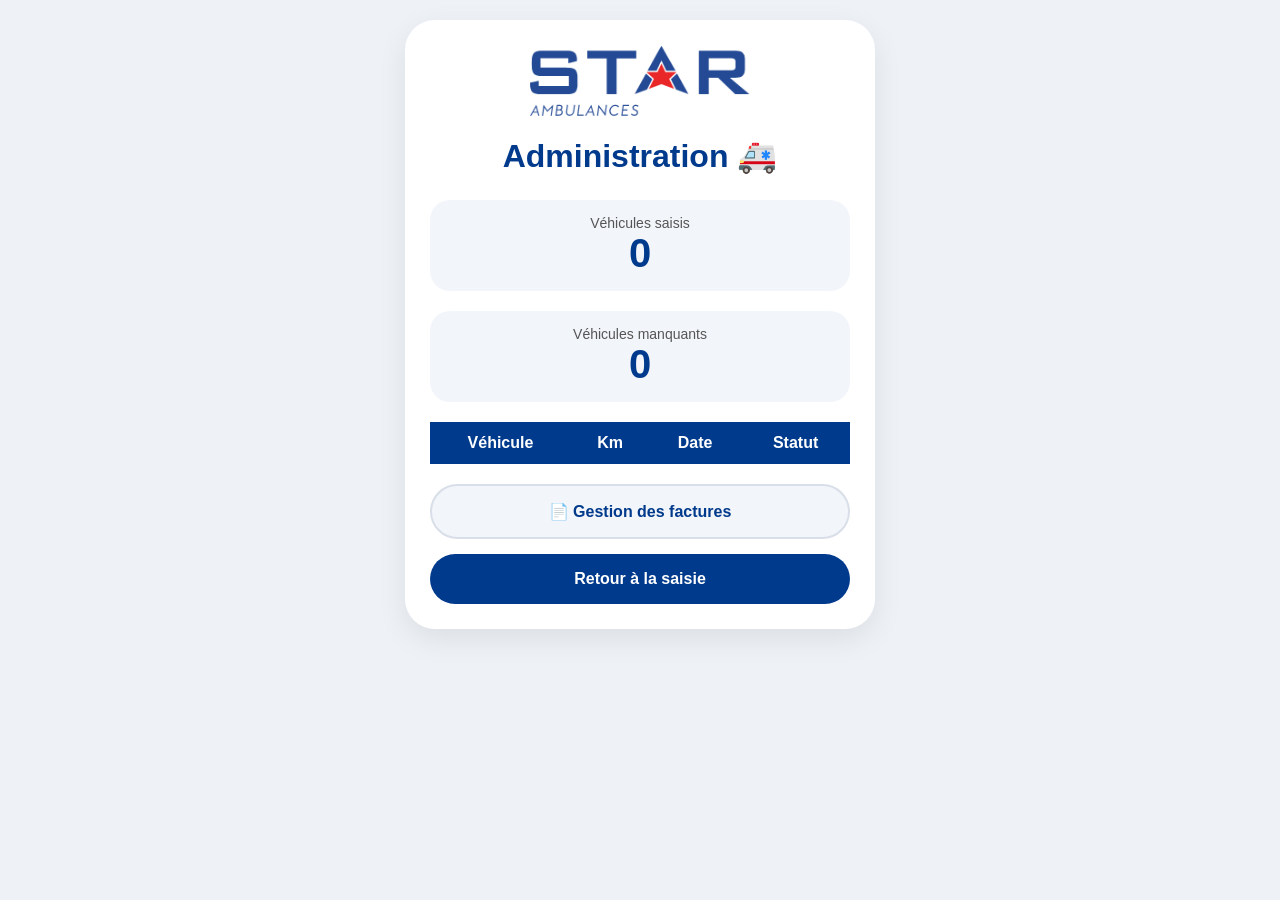
==== admin.html @ 3a452087 "Update admin.html" ====
<!DOCTYPE html>
<html lang="fr">

<head>

<meta charset="UTF-8">
<meta name="viewport" content="width=device-width, initial-scale=1.0">

<title>Administration</title>

<link rel="stylesheet" href="style.css">

</head>

<body>

<div class="container">

<img src="images/logo-star.png" id="logo" alt="STAR Ambulances">


    <h1>Administration 🚑</h1>

    <div class="last-km">
        <div class="last-label">Véhicules saisis</div>
        <div id="nbOk" class="last-value">0</div>
    </div>

    <div class="last-km">
        <div class="last-label">Véhicules manquants</div>
        <div id="nbManquant" class="last-value">0</div>
    </div>

    <table id="tableau">

        <thead>
           <tr>
    <th>Véhicule</th>
    <th>Km</th>
    <th>Date</th>
    <th>Statut</th>
</tr>
        </thead>

        <tbody>
        </tbody>

    </table>
<button
    class="btn-factures"
    onclick="location.href='factures.html'">

    📄 Gestion des factures

</button>

    <button
        class="btn-save"
        onclick="location.href='index.html'">
        Retour à la saisie
    </button>

</div>
<script src="admin.js"></script>
</body>

</html>
---- style.css ----
body{
    font-family:'Poppins',sans-serif;
    background:#eef2f7;
    margin:0;
    padding:20px;
}
.last-vehicule{
    font-size:1.4rem;
    font-weight:600;
    margin-top:10px;
}
.container{
    max-width:420px;
    margin:auto;
    background:white;
    padding:25px;
    border-radius:30px;
    box-shadow:0 10px 30px rgba(0,0,0,0.08);
}

#logo{
    display:block;
    width:220px;
    max-width:100%;
    margin:auto;
    margin-bottom:20px;
}

h1{
    text-align:center;
    color:#003A8C;
    margin-bottom:25px;
}

.last-km{
    background:#f2f5fa;
    border-radius:20px;
    padding:15px;
    text-align:center;
    margin-bottom:20px;
}

.last-km span{
    color:#666;
    font-size:14px;
}

.last-km h2{
    color:#003A8C;
    margin:8px 0;
}

.last-km small{
    color:#888;
}

label{
    display:block;
    margin-top:15px;
    margin-bottom:6px;
    font-weight:600;
}

select,
input{
    width:100%;
    padding:15px;
    border:2px solid #d9d9d9;
    border-radius:18px;
    font-size:16px;
    box-sizing:border-box;
}

select:focus,
input:focus{
    outline:none;
    border-color:#003A8C;
}

button{
    width:100%;
    padding:16px;
    margin-top:15px;
    border:none;
    border-radius:999px;
    font-size:16px;
    font-weight:600;
    cursor:pointer;
    transition:0.2s;
}

.btn-save{
    background:#003A8C;
    color:white;
}

.btn-save:hover{
    background:#002f71;
}

.btn-edit{
    background:#EF3E42;
    color:white;
}

.btn-edit:hover{
    background:#d63035;
}

#message{
    text-align:center;
    margin-top:20px;
    font-weight:600;
}
.dashboard{
    display:flex;
    gap:15px;
    margin-bottom:20px;
}

.card{
    flex:1;
    background:#003A8C;
    color:white;
    border-radius:20px;
    text-align:center;
    padding:15px;
}

table{
    width:100%;
    border-collapse:collapse;
}

th{
    background:#003A8C;
    color:white;
    padding:12px;
}

td{
    padding:12px;
    border-bottom:1px solid #ddd;
    text-align:center;
}
.blue-card{
    background:#003A8C;
    color:white;
}

.red-card{
    background:#EF3E42;
    color:white;
}

.dashboard{
    display:flex;
    gap:15px;
    margin-bottom:25px;
}

.card{
    flex:1;
    border-radius:25px;
    padding:15px;
    text-align:center;
}

.card h2{
    margin:0;
    font-size:2rem;
}

.card p{
    margin-top:5px;
}
.last-label{
    color:#666;
    font-size:14px;
}

.last-vehicule{
    font-size:1.3rem;
    font-weight:600;
    margin-top:10px;
}

.last-value{
    font-size:2.5rem;
    font-weight:700;
    color:#003A8C;
    text-align:center;
}

.last-label{
    text-align:center;
    color:#555;
    font-size:14px;
}

h1{
    text-align:center;
    color:#003A8C;
    margin-bottom:25px;
}

#logo{
    display:block;
    width:220px;
    margin:auto;
    margin-bottom:20px;
}
.btn-save{
    background:#003A8C;
    color:white;
    border:none;
    border-radius:999px;
}
.btn-factures{
    width:100%;
    padding:16px;
    margin-top:20px;
    background:#f2f5fa;
    color:#003A8C;
    border:2px solid #d9dfe8;
    border-radius:999px;
    font-size:16px;
    font-weight:600;
    cursor:pointer;
    transition:0.2s;
}

.btn-factures:hover{
    background:#e8eef7;
}
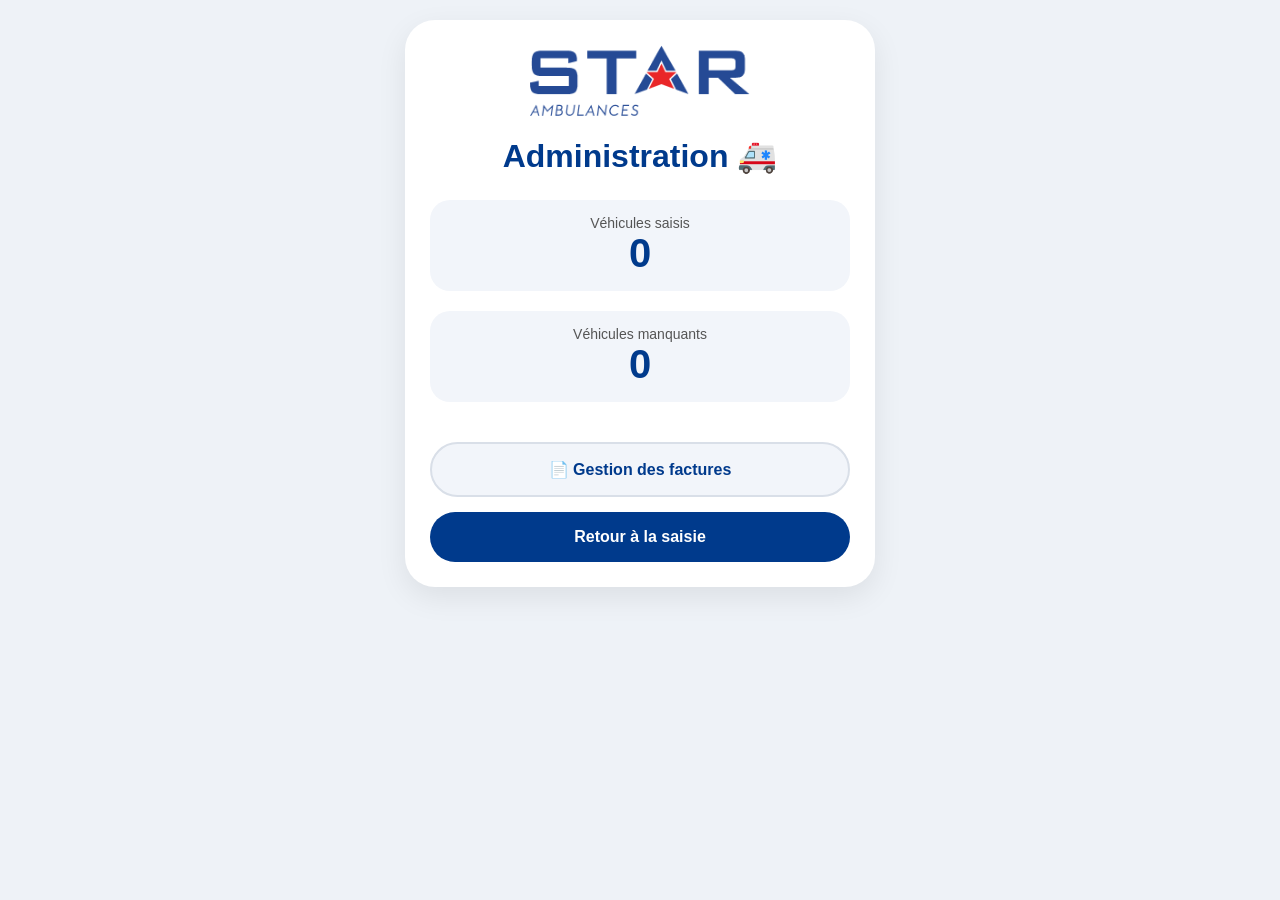
==== commit e92a70ae: "Update admin.html" ====
--- a/admin.html
+++ b/admin.html
@@ -31,21 +31,7 @@
         <div id="nbManquant" class="last-value">0</div>
     </div>
 
-    <table id="tableau">
-
-        <thead>
-           <tr>
-    <th>Véhicule</th>
-    <th>Km</th>
-    <th>Date</th>
-    <th>Statut</th>
-</tr>
-        </thead>
-
-        <tbody>
-        </tbody>
-
-    </table>
+ <div id="vehiculesContainer"></div>
 <button
     class="btn-factures"
     onclick="location.href='factures.html'">
--- a/style.css
+++ b/style.css
@@ -233,3 +233,40 @@
 .btn-factures:hover{
     background:#e8eef7;
 }
+
+.vehicule-card{
+    border-radius:20px;
+    padding:15px;
+    margin-bottom:12px;
+    cursor:pointer;
+}
+
+.card-ok{
+    background:#eaf8ee;
+    border-left:6px solid #28a745;
+}
+
+.card-ko{
+    background:#fff1f1;
+    border-left:6px solid #dc3545;
+}
+
+.card-header{
+    display:flex;
+    justify-content:space-between;
+    font-weight:700;
+    font-size:18px;
+}
+
+.card-km{
+    margin-top:10px;
+    font-size:22px;
+    color:#003A8C;
+    font-weight:700;
+}
+
+.card-date{
+    margin-top:5px;
+    color:#777;
+    font-size:14px;
+}
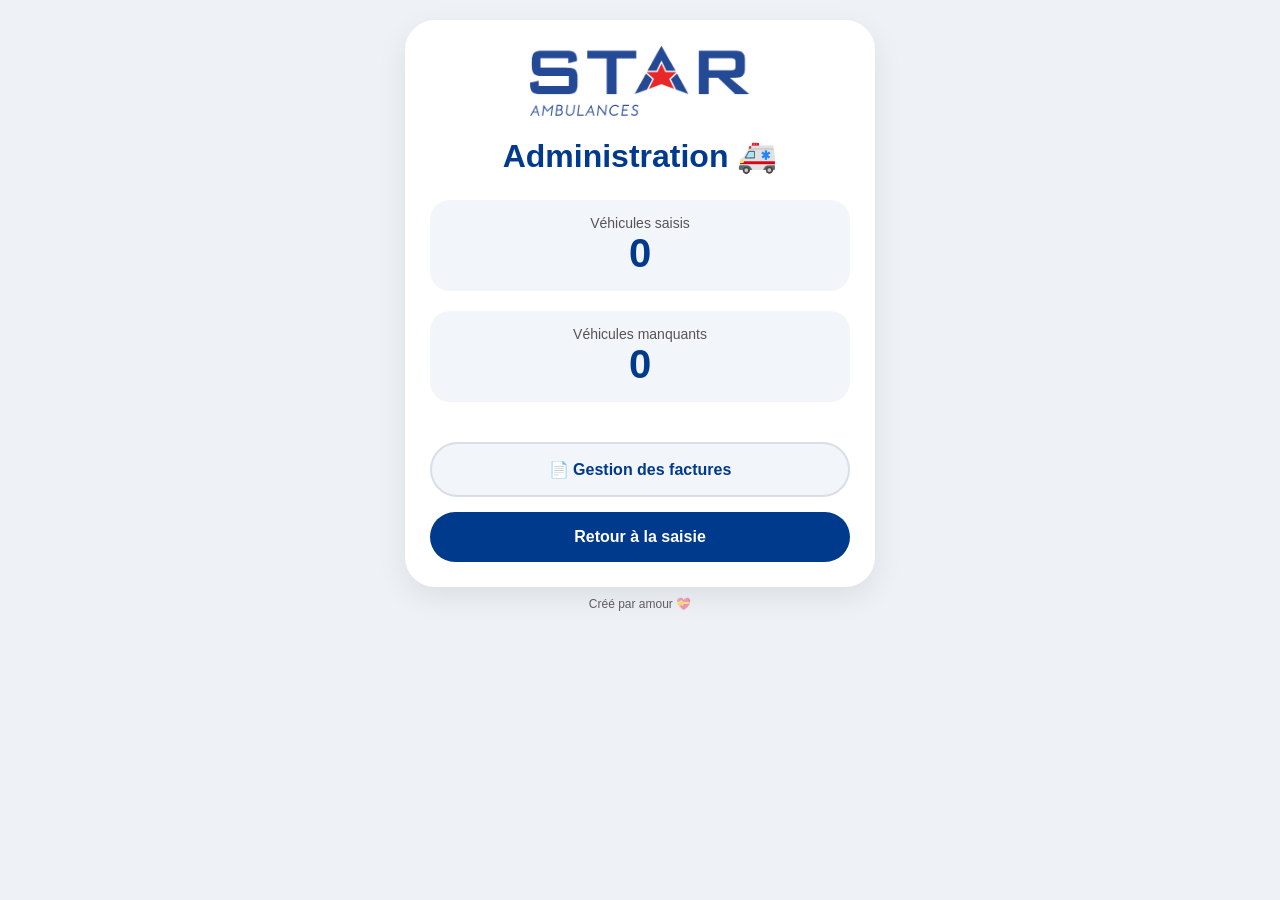
==== commit 01f4ae5e: "Update admin.html" ====
--- a/admin.html
+++ b/admin.html
@@ -47,6 +47,9 @@
     </button>
 
 </div>
+      <footer style="text-align:center; font-size:12px; opacity:0.6; padding:10px 10px 90px;">
+      Créé par amour 💝
+    </footer>
 <script src="admin.js"></script>
 </body>
 
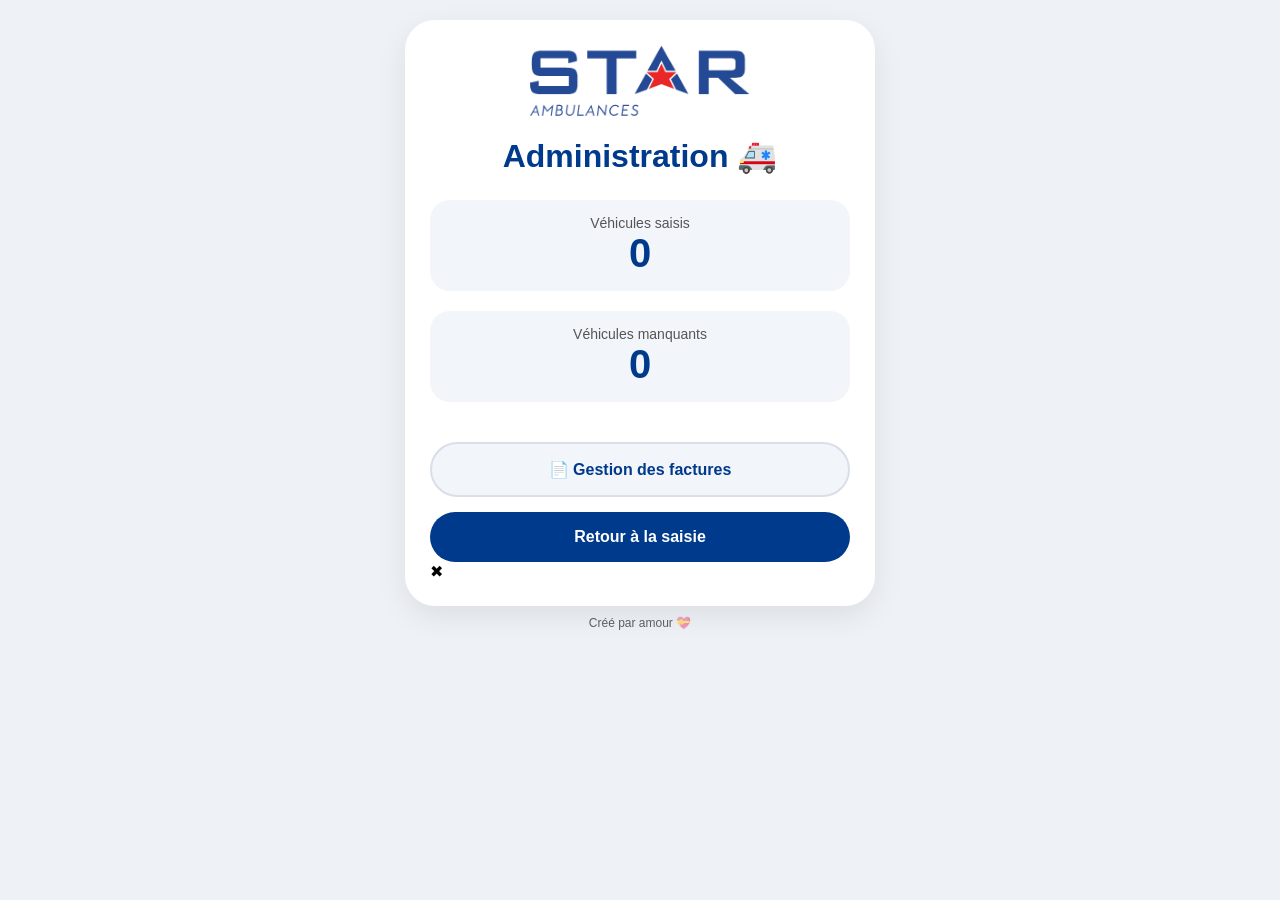
==== commit 7d6a6696: "Update admin.html" ====
--- a/admin.html
+++ b/admin.html
@@ -45,7 +45,22 @@
         onclick="location.href='index.html'">
         Retour à la saisie
     </button>
+<div id="modalVehicule" class="modal">
 
+    <div class="modal-content">
+
+        <span
+            class="close"
+            onclick="fermerModal()">
+            ✖
+        </span>
+
+        <div id="contenuModal">
+        </div>
+
+    </div>
+
+</div>
 </div>
       <footer style="text-align:center; font-size:12px; opacity:0.6; padding:10px 10px 90px;">
       Créé par amour 💝
--- a/style.css
+++ b/style.css
@@ -264,6 +264,12 @@
     color:#003A8C;
     font-weight:700;
 }
+#messageFacture{
+    text-align:center;
+    color:#28a745;
+    font-weight:600;
+    margin-top:15px;
+}
 
 .card-date{
     margin-top:5px;
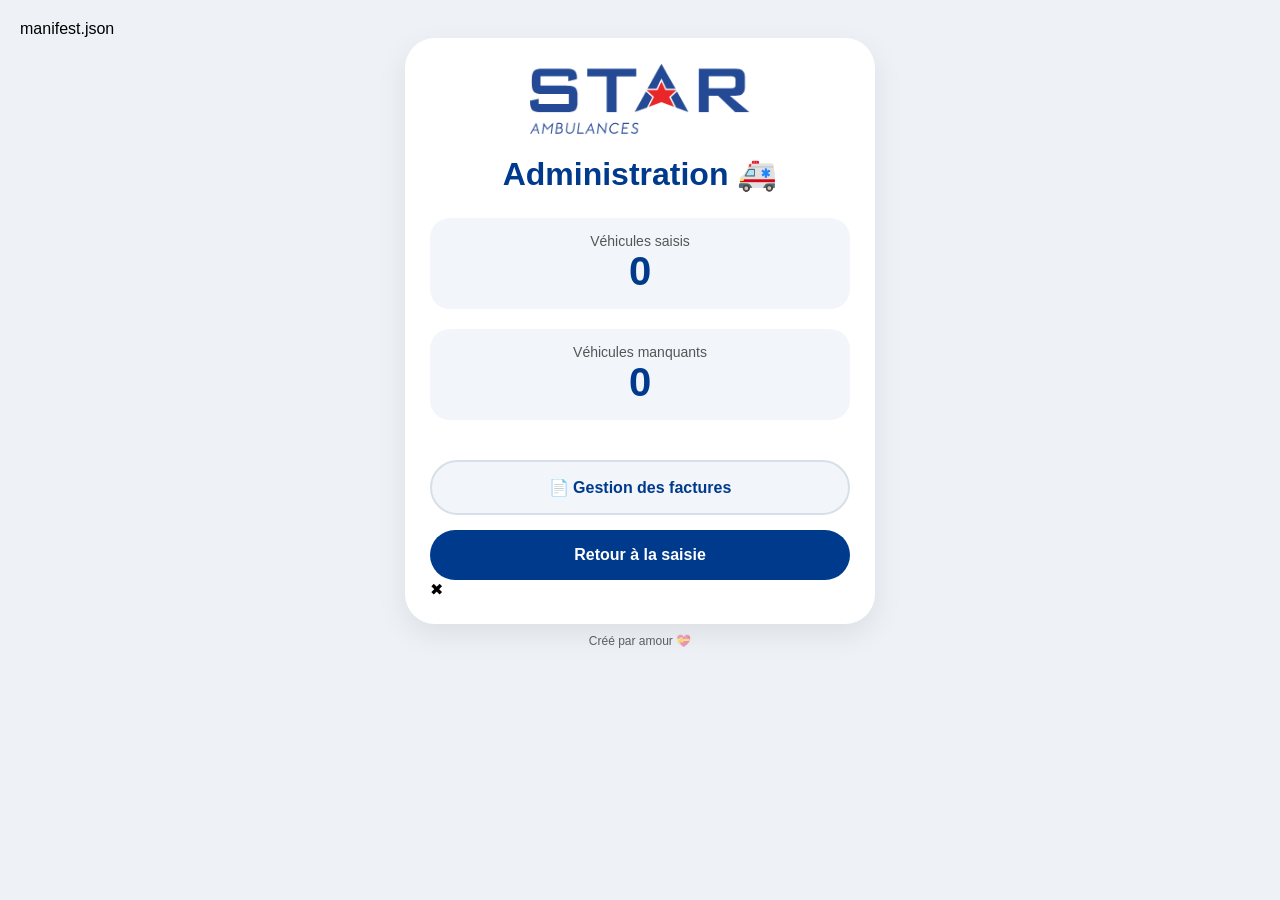
==== commit 42713a7f: "Update admin.html" ====
--- a/admin.html
+++ b/admin.html
@@ -2,7 +2,9 @@
 <html lang="fr">
 
 <head>
-
+manifest.json
+<meta name="theme-color" content="#003A8C">
+    
 <meta charset="UTF-8">
 <meta name="viewport" content="width=device-width, initial-scale=1.0">
 
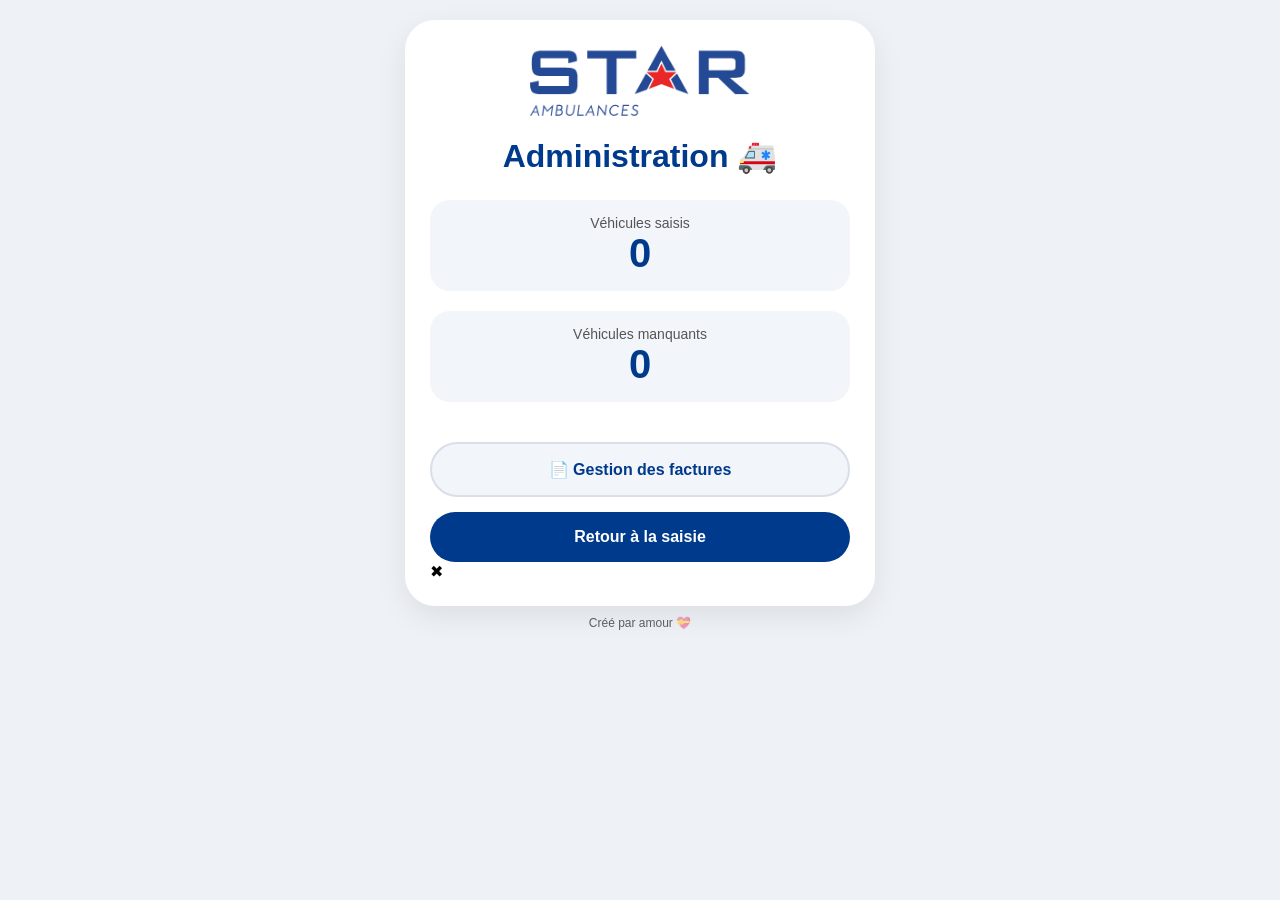
==== commit a14b7710: "Update admin.html" ====
--- a/admin.html
+++ b/admin.html
@@ -2,13 +2,15 @@
 <html lang="fr">
 
 <head>
-manifest.json
-<meta name="theme-color" content="#003A8C">
-    
+
 <meta charset="UTF-8">
 <meta name="viewport" content="width=device-width, initial-scale=1.0">
 
 <title>Administration</title>
+
+<link rel="manifest" href="manifest.json">
+
+<meta name="theme-color" content="#003A8C">
 
 <link rel="stylesheet" href="style.css">
 
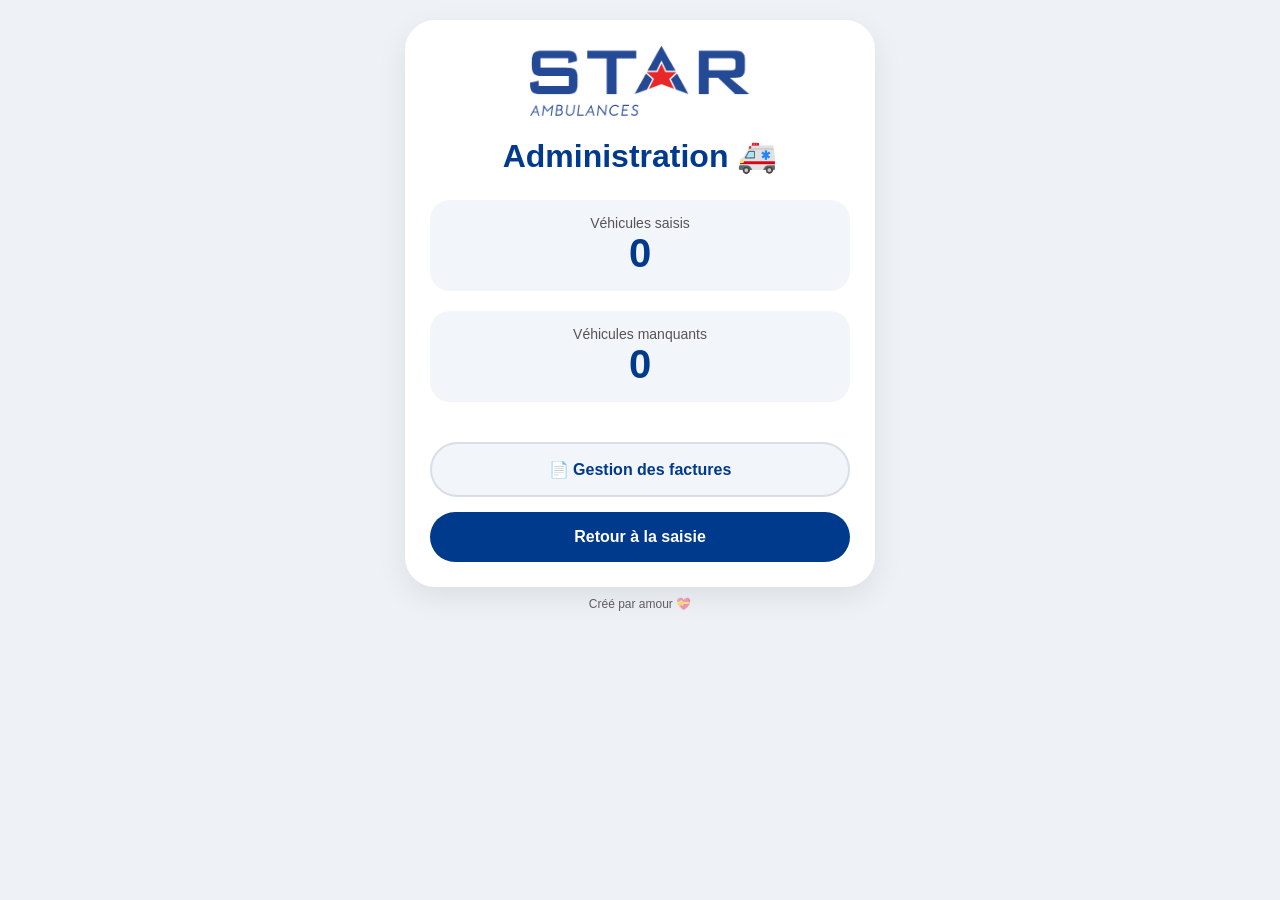
==== commit d27ff79a: "Update admin.html" ====
--- a/admin.html
+++ b/admin.html
@@ -53,12 +53,7 @@
 
     <div class="modal-content">
 
-        <span
-            class="close"
-            onclick="fermerModal()">
-            ✖
-        </span>
-
+        
         <div id="contenuModal">
         </div>
 
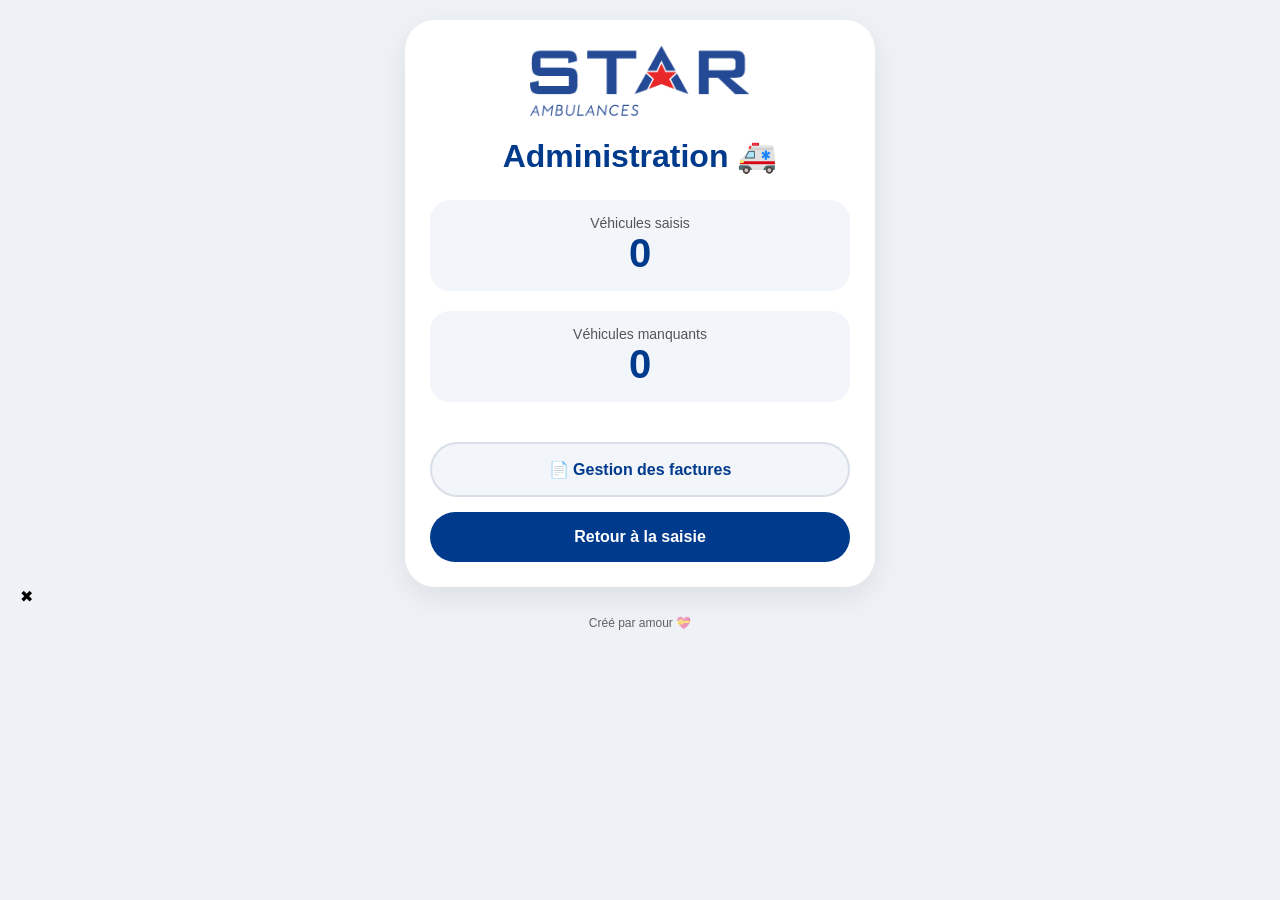
==== commit 83404cab: "Update admin.html" ====
--- a/admin.html
+++ b/admin.html
@@ -61,6 +61,23 @@
 
 </div>
 </div>
+
+    <div id="modalVehicule" class="modal">
+
+    <div class="modal-content">
+
+        <span
+            class="close"
+            onclick="fermerModal()">
+            ✖
+        </span>
+
+        <div id="contenuModal"></div>
+
+    </div>
+
+</div>
+
       <footer style="text-align:center; font-size:12px; opacity:0.6; padding:10px 10px 90px;">
       Créé par amour 💝
     </footer>
